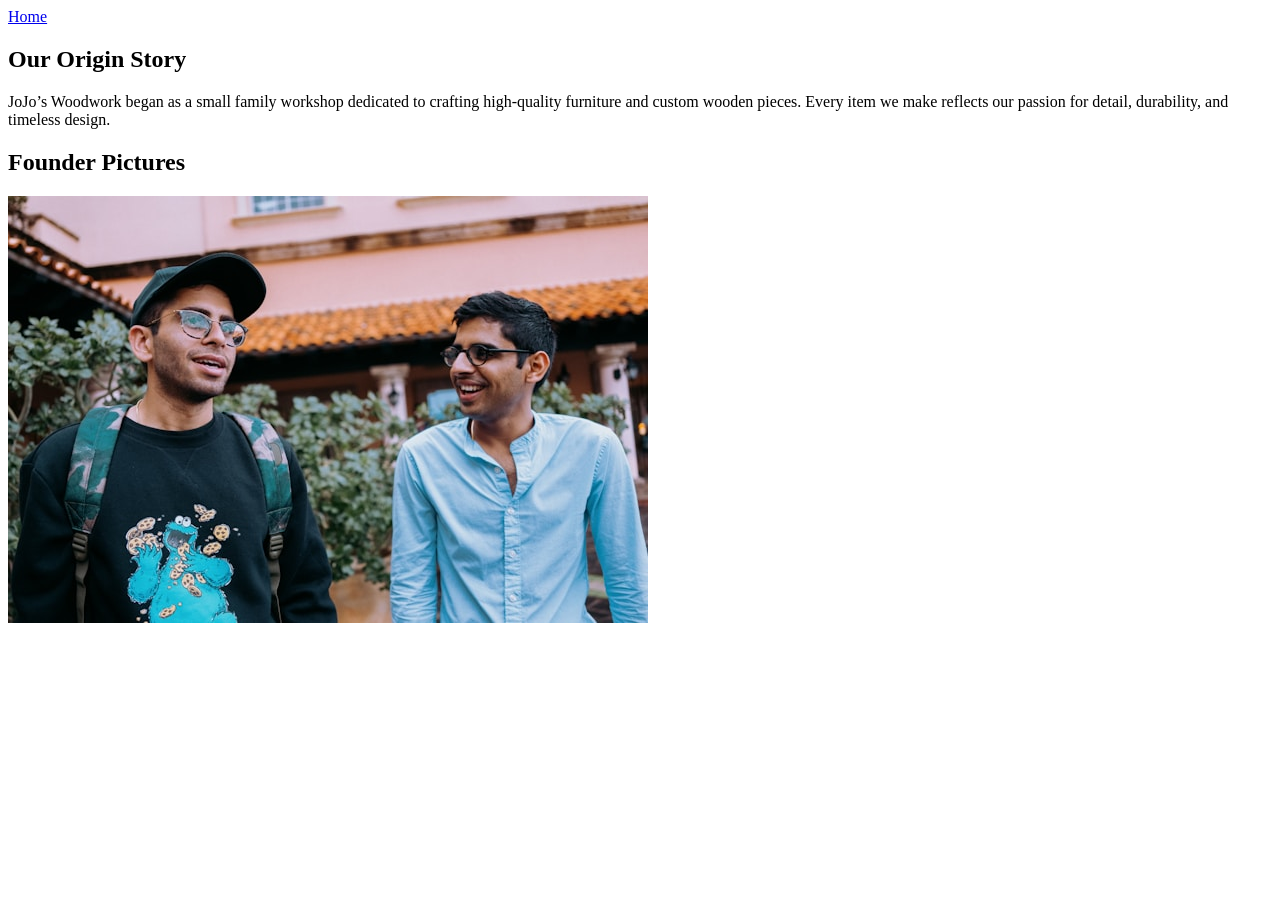
==== about.html @ 7e67a2ad "Had to move and rename  all files" ====
<!DOCTYPE html>
<html lang="en">
<head>
  <meta charset="UTF-8">
  <meta name="viewport" content="width=device-width, initial-scale=1.0">
  <title>About Us - JoJo’s Woodwork</title>
  <link rel="stylesheet" href="css/style.css">
</head>

<body>

  <div class="container">
    <header class="top-nav">
      <a href="index.html" class="btn home">Home</a>
    </header>

    <section class="origin-story">
      <h2>Our Origin Story</h2>
      <p>
        JoJo’s Woodwork began as a small family workshop dedicated to crafting
        high‑quality furniture and custom wooden pieces. Every item we make reflects
        our passion for detail, durability, and timeless design.
      </p>
    </section>

    <section class="founder-pictures">
      <h2>Founder Pictures</h2>
      <!--founder photos -->
      <img src="images/the two guys.jpg" alt="Founders">
    </section>
  </div>
  
</body>
</html>
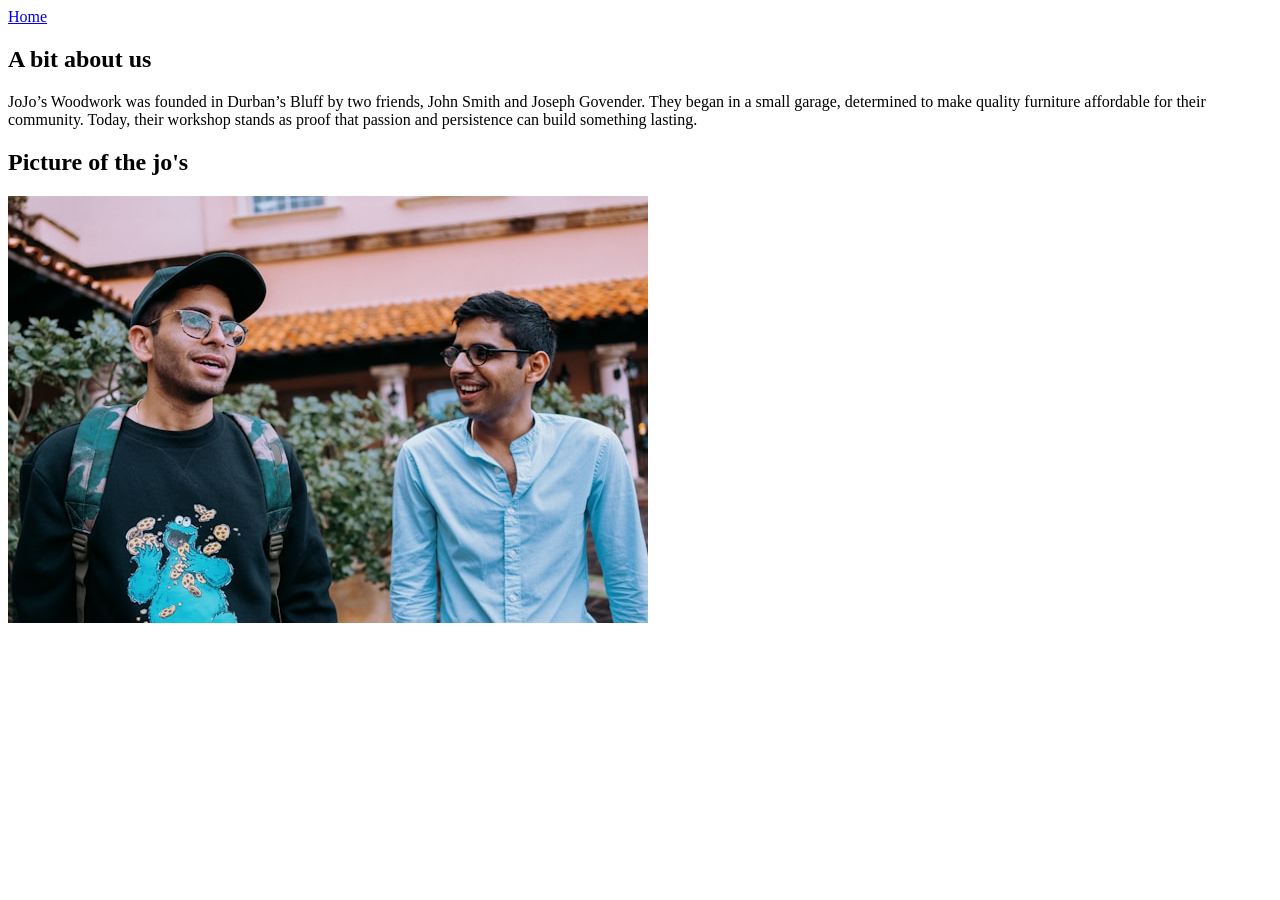
==== commit 7eb88dcd: "made some tweaks to some of the text on the UI" ====
--- a/about.html
+++ b/about.html
@@ -15,16 +15,16 @@
     </header>
 
     <section class="origin-story">
-      <h2>Our Origin Story</h2>
+      <h2>A bit about us</h2>
       <p>
-        JoJo’s Woodwork began as a small family workshop dedicated to crafting
-        high‑quality furniture and custom wooden pieces. Every item we make reflects
-        our passion for detail, durability, and timeless design.
+       JoJo’s Woodwork was founded in Durban’s Bluff by two friends, John Smith and Joseph Govender.
+    They began in a small garage, determined to make quality furniture affordable for their community.
+      Today, their workshop stands as proof that passion and persistence can build something lasting.
       </p>
     </section>
 
-    <section class="founder-pictures">
-      <h2>Founder Pictures</h2>
+    <section class="founder-picture">
+      <h2>Picture of the jo's</h2>
       <!--founder photos -->
       <img src="images/the two guys.jpg" alt="Founders">
     </section>
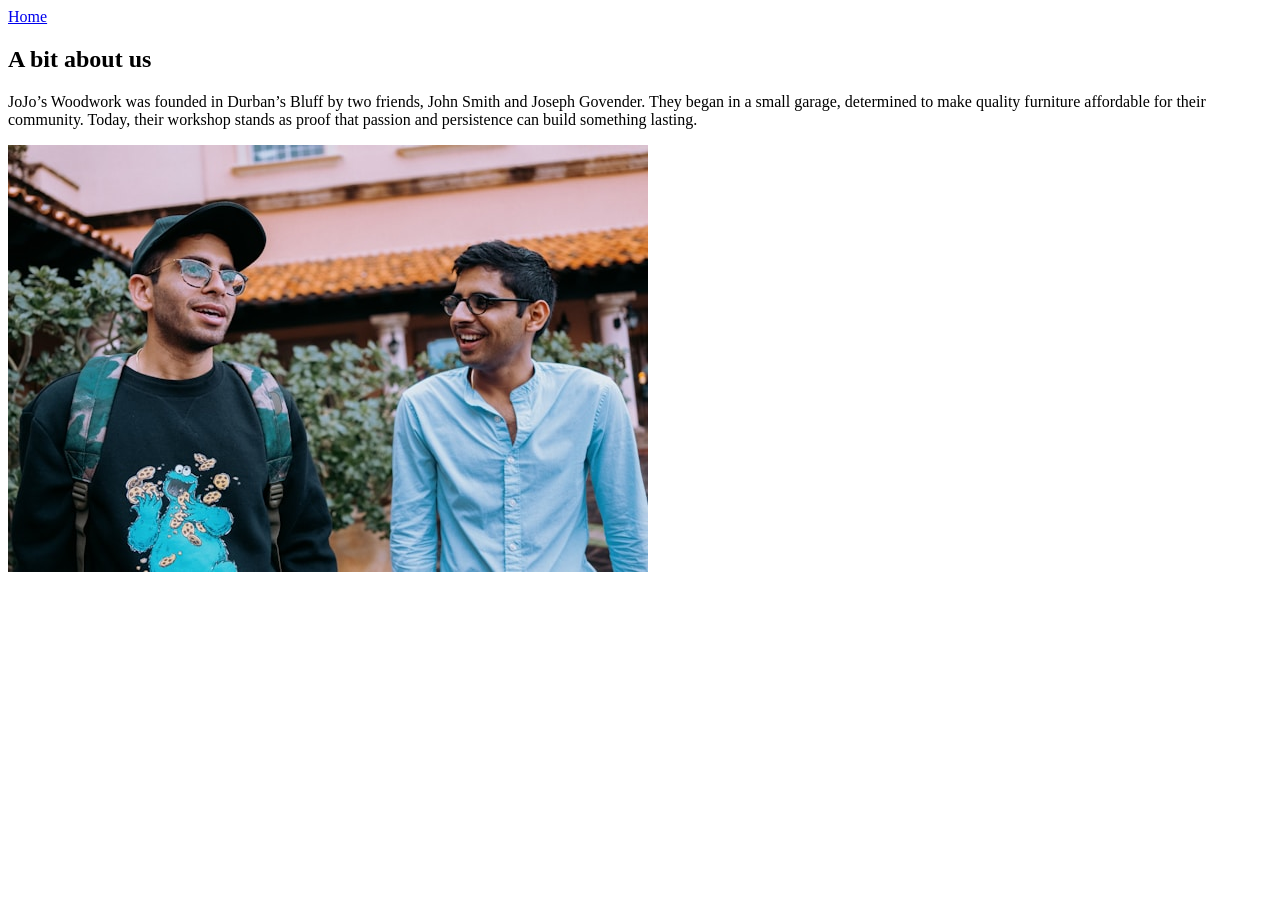
==== commit 2b39ff2b: "changed the link name for Cutting boards in the order page to "CuttingBoards" Because it looked like" ====
--- a/about.html
+++ b/about.html
@@ -24,8 +24,6 @@
     </section>
 
     <section class="founder-picture">
-      <h2>Picture of the jo's</h2>
-      <!--founder photos -->
       <img src="images/the two guys.jpg" alt="Founders">
     </section>
   </div>
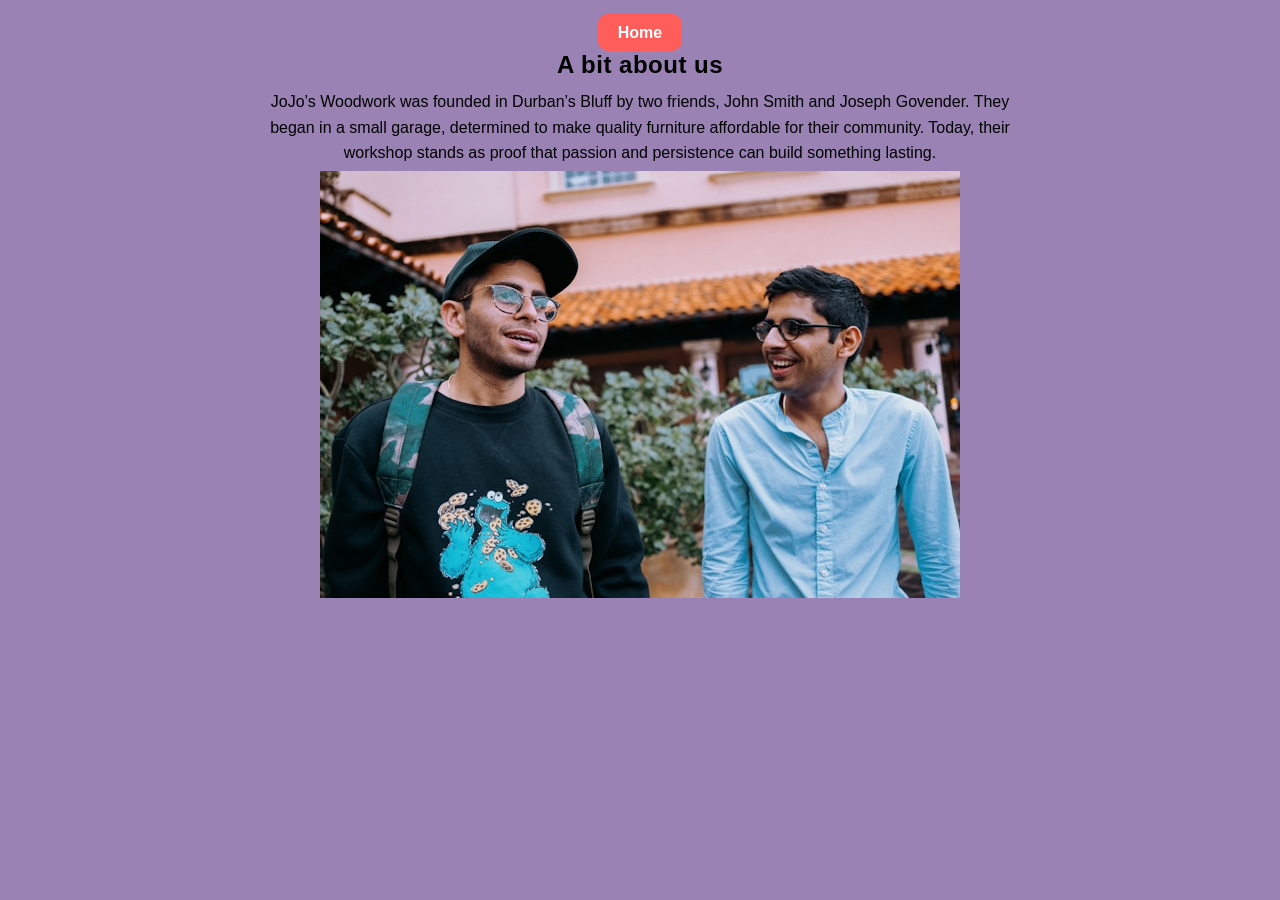
==== commit 84d18d4b: "Changed css to CSS in order to connect the Style sheet to the project" ====
--- a/about.html
+++ b/about.html
@@ -4,7 +4,7 @@
   <meta charset="UTF-8">
   <meta name="viewport" content="width=device-width, initial-scale=1.0">
   <title>About Us - JoJo’s Woodwork</title>
-  <link rel="stylesheet" href="css/style.css">
+  <link rel="stylesheet" href="CSS/style.css">
 </head>
 
 <body>
--- a/CSS/style.css
+++ b/CSS/style.css
@@ -0,0 +1,144 @@
+* {
+  box-sizing: border-box;
+  margin: 0;
+  padding: 0;
+}
+
+body {
+  background-color: #9a82b4;
+  font-family: 'Arial', sans-serif;
+  font-size: 16px;
+  line-height: 1.6;
+  color: #000;
+  text-align: center;
+}
+
+/* Layout Structure */
+.container {
+  max-width: 800px;
+  margin: 0 auto;
+  padding: 20px;
+}
+
+.buttons {
+  display: flex;
+  justify-content: space-around;
+  flex-wrap: wrap;
+  margin-top: 20px;
+}
+
+/* Typography Styles */
+h1, h2, h3 {
+  font-weight: 700;
+  letter-spacing: 0.5px;
+}
+
+p {
+  font-size: 1rem;
+  margin: 5px 0;
+}
+
+/* Visual Styles */
+.btn {
+  padding: 10px 20px;
+  border-radius: 10px;
+  text-decoration: none;
+  color: #000;
+  font-weight: bold;
+  transition: all 0.3s ease;
+}
+
+.btn:hover,
+.btn:focus {
+  transform: scale(1.05);
+  box-shadow: 0 0 10px rgba(0,0,0,0.2);
+}
+
+/* Responsive Design */
+@media (max-width: 768px) {
+  .order-grid {
+    grid-template-columns: 1fr;
+  }
+
+  .buttons {
+    flex-direction: column;
+    align-items: center;
+  }
+
+  .founder-pictures img {
+    width: 80%;
+  }
+}
+
+/* Responsive Images */
+.examples img,
+.founder-pictures img {
+  max-width: 100%;
+  height: auto;
+  display: block;
+  margin: 15px auto;
+  border-radius: 8px;
+}
+
+/* Button styling */
+.btn {
+  padding: 10px 20px;
+  border-radius: 10px;
+  text-decoration: none;
+  color: rgb(199, 221, 241); 
+  font-weight: bold;
+  transition: all 0.3s ease;
+}
+
+/* Individual button colors */
+.order {
+  background-color: #4caf50; 
+}
+
+.about {
+  background-color: #ff9800; 
+}
+
+.contact {
+  background-color: #2196f3; 
+}
+
+/* Home button styling */
+.home {
+  background-color: #ff5d5a; 
+  padding: 10px 20px;
+  border-radius: 10px;
+  text-decoration: none;
+  color: #fff; 
+  font-weight: bold;
+  transition: all 0.3s ease;
+}
+
+.home:hover,
+.home:focus {
+  background-color: #c62828; 
+  transform: scale(1.05);
+  box-shadow: 0 0 10px rgba(0,0,0,0.3);
+}
+
+/* Send button styling */
+.send {
+  background-color: #4caf50; 
+  padding: 10px 20px;
+  font-weight: bold;
+  cursor: pointer;
+  margin-top: 15px;
+  color: #fff; 
+  transition: all 0.3s ease;
+}
+
+.send:hover {
+  background-color: #388e3c; 
+  transform: scale(1.05);
+  box-shadow: 0 0 10px rgba(0,0,0,0.3);
+}
+
+
+
+
+
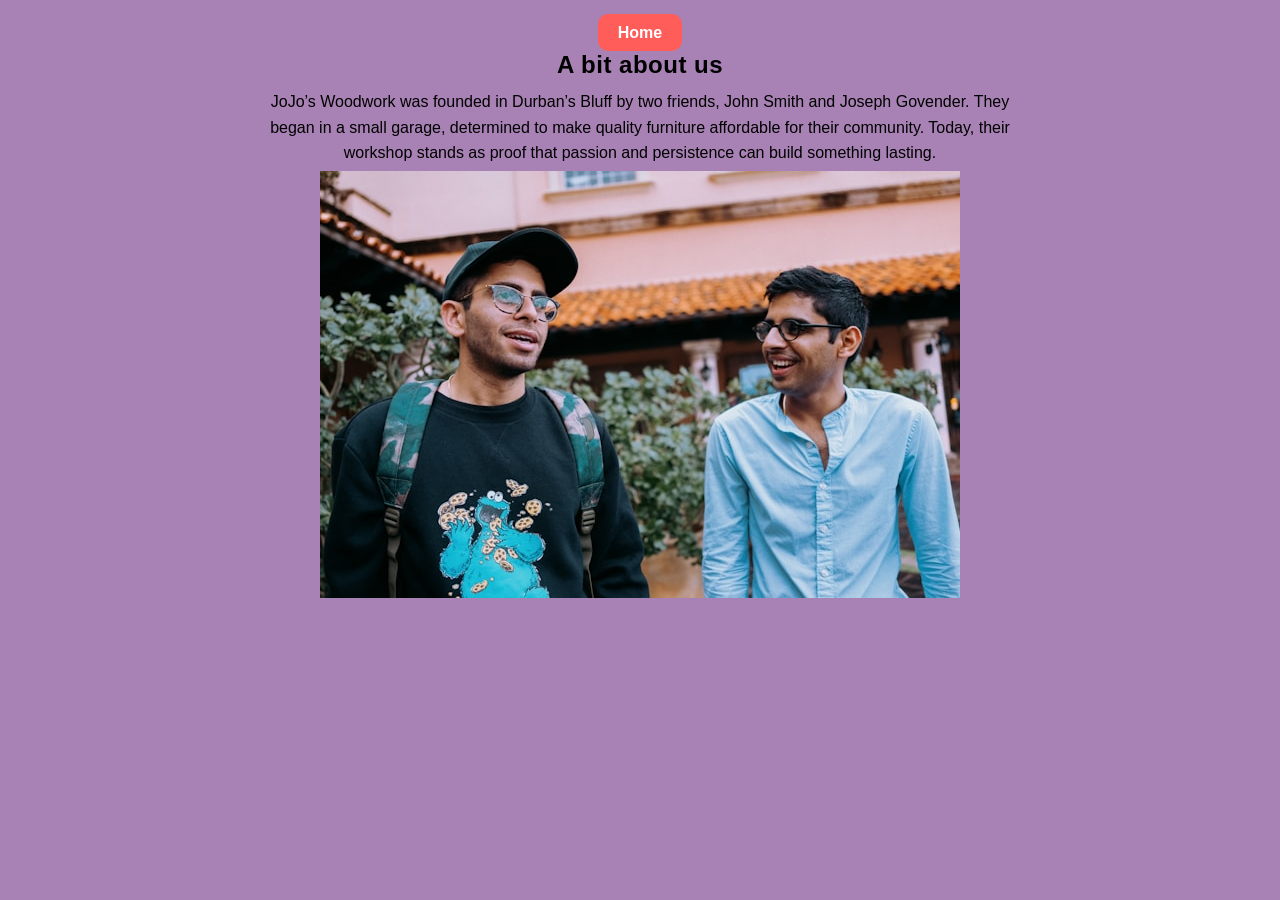
==== commit 414905dc: "added Meta descriptions and keywords (SEO) to every page" ====
--- a/about.html
+++ b/about.html
@@ -5,6 +5,9 @@
   <meta name="viewport" content="width=device-width, initial-scale=1.0">
   <title>About Us - JoJo’s Woodwork</title>
   <link rel="stylesheet" href="CSS/style.css">
+  <meta name="description" content="JoJo's Woodwork creates quality handcrafted furniture in Durban.">
+  <meta name="keywords" content="woodwork, furniture, Durban, tables, chairs, custom furniture">
+  <meta name="author" content="JoJo's Woodwork">
 </head>
 
 <body>
--- a/CSS/style.css
+++ b/CSS/style.css
@@ -5,7 +5,7 @@
 }
 
 body {
-  background-color: #9a82b4;
+  background-color: #a882b4;
   font-family: 'Arial', sans-serif;
   font-size: 16px;
   line-height: 1.6;
